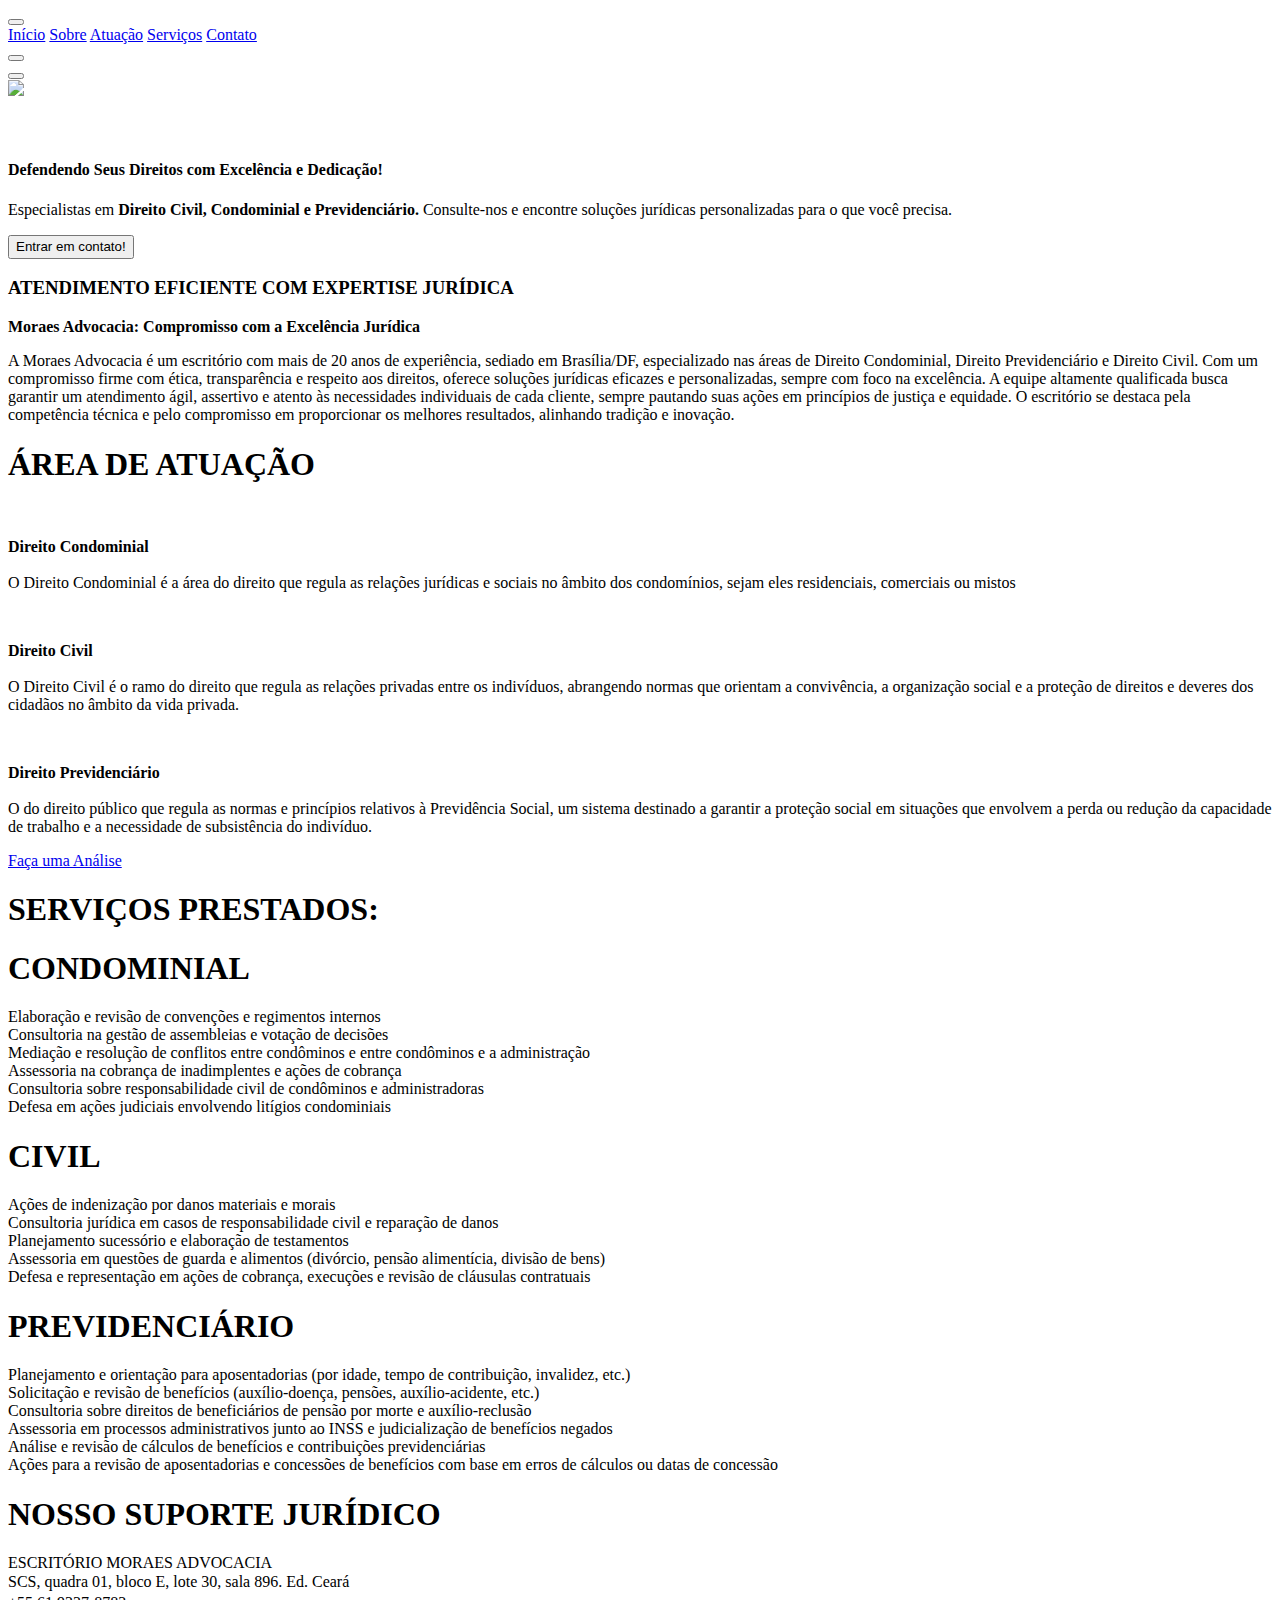
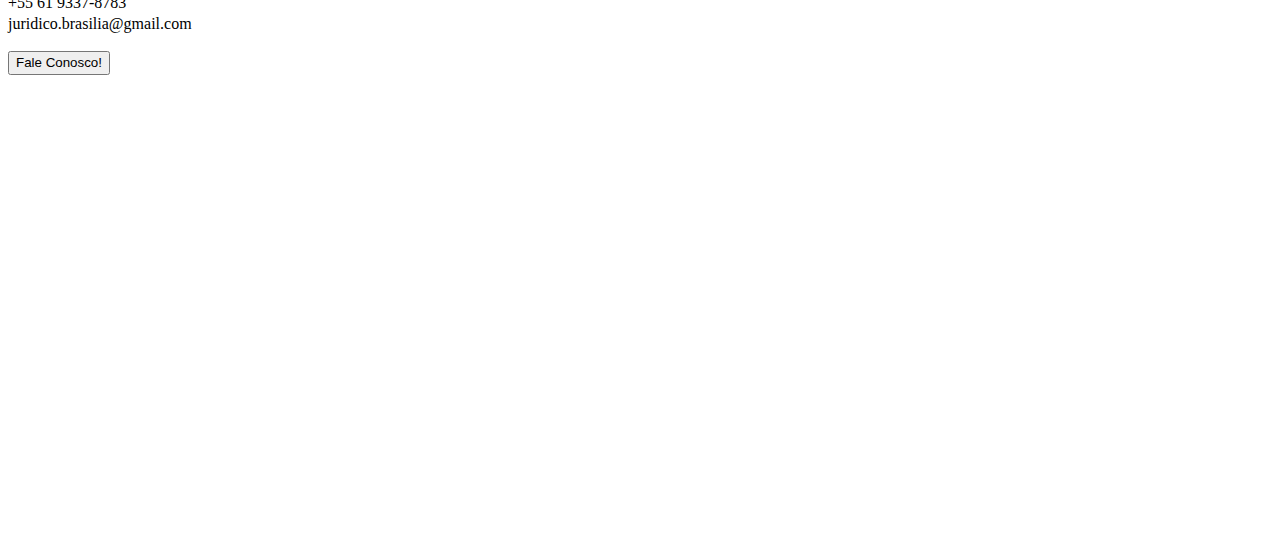
==== projeto/projeto/index.html @ f272dbfd "ok1" ====
<!DOCTYPE html>
<html lang="pt-br">
<head>
    <script src="https://kit.fontawesome.com/b189a28f7d.js" crossorigin="anonymous"></script>
    <meta charset="UTF-8">
    <meta http-equiv="X-UA-Compatible" content="IE=edge">
    <meta name="viewport" content="width=device-width, initial-scale=1.0">
    <link rel="stylesheet" href="/styles/style.css">
    <link rel="stylesheet" href="/styles/responsivo.css">
    <link rel="shortcut icon" href="/IMAGEM/logo.navegador.png" type="image/x-icon">
    <title>Moraes advocacia</title>
</head>
<body>
    <section id="inicio" class = "section_0">
    <header>
      
        <div class="centralizar_menu"> 
            <div class="fundo_menu" >
            </div>
            <button onclick="barramenu()"class="hamburguer"></button>
        
            <div class="menu">
                <a href="#inicio" class="js-link">Início</a>
                <a href="#sobre"class="js-link">Sobre</a>
                <a href="#atuacao"class="js-link">Atuação</a>
                <a href="#servicos"class="js-link">Serviços</a>
                <a href="#contato"class="js-link">Contato</a>
            </div>

            <div class="sociais">
                
                <a href="https://www.instagram.com/clauberty_lima/" target="_blank"> <button><i  class="fa-brands fa-instagram"></i></button></a>
                <div class="traco"> </div>
                <a href="https://wa.me/+556193378783" target="_blank"><button><i class="fa-brands fa-whatsapp"></i></button></a>
            </div>  
           
        </div>
     
    </header>
    <a href="https://wa.me/+556193378783" target="_blank"><img class="zap_icon" src="/IMAGEM/whatsapp.icon.png"></a>
  
    <div class="imagem_fundo">

    </div>
       
        
        <div class="texto_fundo_menu">
            <h5></h5> <br>
            <h4>Defendendo Seus Direitos com Excelência e Dedicação!</h4>
                <p>Especialistas em <strong>Direito Civil, Condominial e Previdenciário.</strong>
                  Consulte-nos e encontre soluções jurídicas personalizadas para o que você precisa.
                </p>
               <a href="https://wa.me/+556193378783" target="_blank">  <button class="botao_chamada"><i class="fa-solid fa-phone" ></i>ㅤEntrar em contato!</button> <a>
        </div>
    </section>
    
   <!-- sobre-->
  
    <section id="sobre" class = "section_1">
        <div class="sobre">
            <h3 class = "frase_sobre">ATENDIMENTO EFICIENTE COM EXPERTISE JURÍDICA</h3>
            <div class="linha"> </div>
            <div class="conteudo_sobre">
               <strong>Moraes Advocacia: Compromisso com a Excelência Jurídica</strong>
              
                    <p>A Moraes Advocacia é um escritório com mais de 20 anos de experiência, sediado em Brasília/DF, especializado nas áreas de Direito Condominial, Direito Previdenciário e Direito Civil. Com um compromisso firme com ética, transparência e respeito aos direitos, oferece soluções jurídicas eficazes e personalizadas, sempre com foco na excelência. A equipe altamente qualificada busca garantir um atendimento ágil, assertivo e atento às necessidades individuais de cada cliente, sempre pautando suas ações em princípios de justiça e equidade. O escritório se destaca pela competência técnica e pelo compromisso em proporcionar os melhores resultados, alinhando tradição e inovação.</p>
                    </p>
                </div>
            </div>    
        </section>


        <!-- area de atuação -->

<section id="atuacao" class = "section_2">
    
      
            <div class="img_fundo_atuacao">
                <div class="area_de_atuacao">
                    
             <h1 class="titulo_atuacao">ÁREA DE ATUAÇÃO</h1>
             
              <div class="org_area_de_atuacao">

                <div class="direito_cond" class="card">

                    <img class="img_Condominial" src="/IMAGEM/direito_condo.jpg" alt="">
              
                    <p>   <strong>Direito Condominial <br><br> </strong>O Direito Condominial é a área do direito que regula as relações jurídicas e sociais no âmbito dos condomínios, sejam eles residenciais, comerciais ou mistos</p>
                </div>
               
                <div class="direito_civil" class="card">

                    <img class="img_civil" src="/IMAGEM/direito_civi.jpg" alt="">
                    <p><strong>Direito Civil <br> </br> </strong></strong>O Direito Civil é o ramo do direito que regula as relações privadas entre os indivíduos, abrangendo normas que orientam a convivência, a organização social e a proteção de direitos e deveres dos cidadãos no âmbito da vida privada.</p>

                </div>
               
                <div class="direito_prev" class="card">

                    <img class="img_previdenciario" src="/IMAGEM/Direitoprevd.jpg" alt="">
                    <p><strong>Direito Previdenciário <br> </br> </strong></strong>O do direito público que regula as normas e princípios relativos à Previdência Social, um sistema destinado a garantir a proteção social em situações que envolvem a perda ou redução da capacidade de trabalho e a necessidade de subsistência do indivíduo.
                    </p>

                </div>
            </div>
            
                <div class="botao_atuacao">
                    <a href="https://wa.me/+556193378783" target="_blank">Faça uma Análise </a>
                    
                  </div>
              </div>
            </div>
        </div>

        </section>

<!-- serviços -->
       <section id="servicos" class = "section_3">
            <div class="servicos">
                <h1 class="titulo_servico">SERVIÇOS PRESTADOS:</h1>
                <div class="servicos_prestados">
                    <div class="servicos_cond">
                        <h1 class="titulo_serv_cond">CONDOMINIAL</h1>
                    <p class="explica_serv_cond"><i class="fa-solid fa-circle-info"></i> Elaboração e revisão de convenções e regimentos internos <br> <i class="fa-solid fa-circle-info"></i>
                         Consultoria na gestão de assembleias e votação de decisões  <br><i class="fa-solid fa-circle-info"></i>
                         Mediação e resolução de conflitos entre condôminos e entre condôminos e a administração  <br><i class="fa-solid fa-circle-info"></i>
                         Assessoria na cobrança de inadimplentes e ações de cobrança <br><i class="fa-solid fa-circle-info"></i>
                         Consultoria sobre responsabilidade civil de condôminos e administradoras  <br><i class="fa-solid fa-circle-info"></i>
                         Defesa em ações judiciais envolvendo litígios condominiais
                        </p>
                </div>
                    <div class="servicos_civil">
                        <h1 class="titulo_serv_civil">CIVIL</h1>
                        <p class="explica_serv_civil"><i class="fa-solid fa-circle-info"></i>
                             Ações de indenização por danos materiais e morais  <br> <i class="fa-solid fa-circle-info"></i>
 Consultoria jurídica em casos de responsabilidade civil e reparação de danos <br> <i class="fa-solid fa-circle-info"></i>
 Planejamento sucessório e elaboração de testamentos  <br> <i class="fa-solid fa-circle-info"></i>
 Assessoria em questões de guarda e alimentos (divórcio, pensão alimentícia, divisão de bens) <br>  <i class="fa-solid fa-circle-info"></i>
 Defesa e representação em ações de cobrança, execuções e revisão de cláusulas contratuais  <br> 

                        </p>
                    </div>
                    <div class="servicos_prev">
                        <h1 class="titulo_serv_prev">PREVIDENCIÁRIO</h1>
                        <p class="explica_serv_prev"><i class="fa-solid fa-circle-info"></i>
                            Planejamento e orientação para aposentadorias (por idade, tempo de contribuição, invalidez, etc.)<br>  <i class="fa-solid fa-circle-info"></i>
 Solicitação e revisão de benefícios (auxílio-doença, pensões, auxílio-acidente, etc.)  <br><i class="fa-solid fa-circle-info"></i>
 Consultoria sobre direitos de beneficiários de pensão por morte e auxílio-reclusão  <br> <i class="fa-solid fa-circle-info"></i>
 Assessoria em processos administrativos junto ao INSS e judicialização de benefícios negados  <br><i class="fa-solid fa-circle-info"></i>
Análise e revisão de cálculos de benefícios e contribuições previdenciárias  <br> <i class="fa-solid fa-circle-info"></i>
 Ações para a revisão de aposentadorias e concessões de benefícios com base em erros de cálculos ou datas de concessão  

                        </p>
                      
                    </div>
                </div>
            </div>
       </section>



        
        <section id="contato" class = "section_4">
        <div class="contato">
            <h1 class="titulo_contato">NOSSO SUPORTE JURÍDICO</h1>
            <div class="info_contato">
           
            <p >
               ESCRITÓRIO MORAES ADVOCACIA <br>
               

               <i class="fa-solid fa-location-dot"></i>ㅤSCS, quadra 01, bloco E, lote 30, sala 896. Ed. Ceará <br>
<i class="fa-solid fa-phone"></i>ㅤ+55 61 9337-8783<br>
<i class="fa-solid fa-envelope"></i>ㅤjuridico.brasilia@gmail.com

            </p>
            <div class="botao_fale_conosco">

                <a href="https://wa.me/+556193378783" target="_blank">
                    <button>
                        <i class="fa-solid fa-phone"></i>ㅤFale Conosco!
                    </button>
                    
                </a>
            </div>
        </div>
        <iframe src="https://www.google.com/maps/embed?pb=!1m18!1m12!1m3!1d3839.1363693023886!2d-47.89172745158997!3d-15.796761839945766!2m3!1f0!2f0!3f0!3m2!1i1024!2i768!4f13.1!3m3!1m2!1s0x935a3ba3ca369bd1%3A0x20633e28349c8938!2sSCS%20Quadra%2001%2C%20Ed.%20Cear%C3%A1!5e0!3m2!1spt-BR!2sbr!4v1738851200610!5m2!1spt-BR!2sbr" width="600" height="450" style="border:0;" allowfullscreen="" loading="lazy" referrerpolicy="no-referrer-when-downgrade"></iframe>
        </div>
    </section>
  
        <script src="/styles/projeto.js"></script>  
</body>
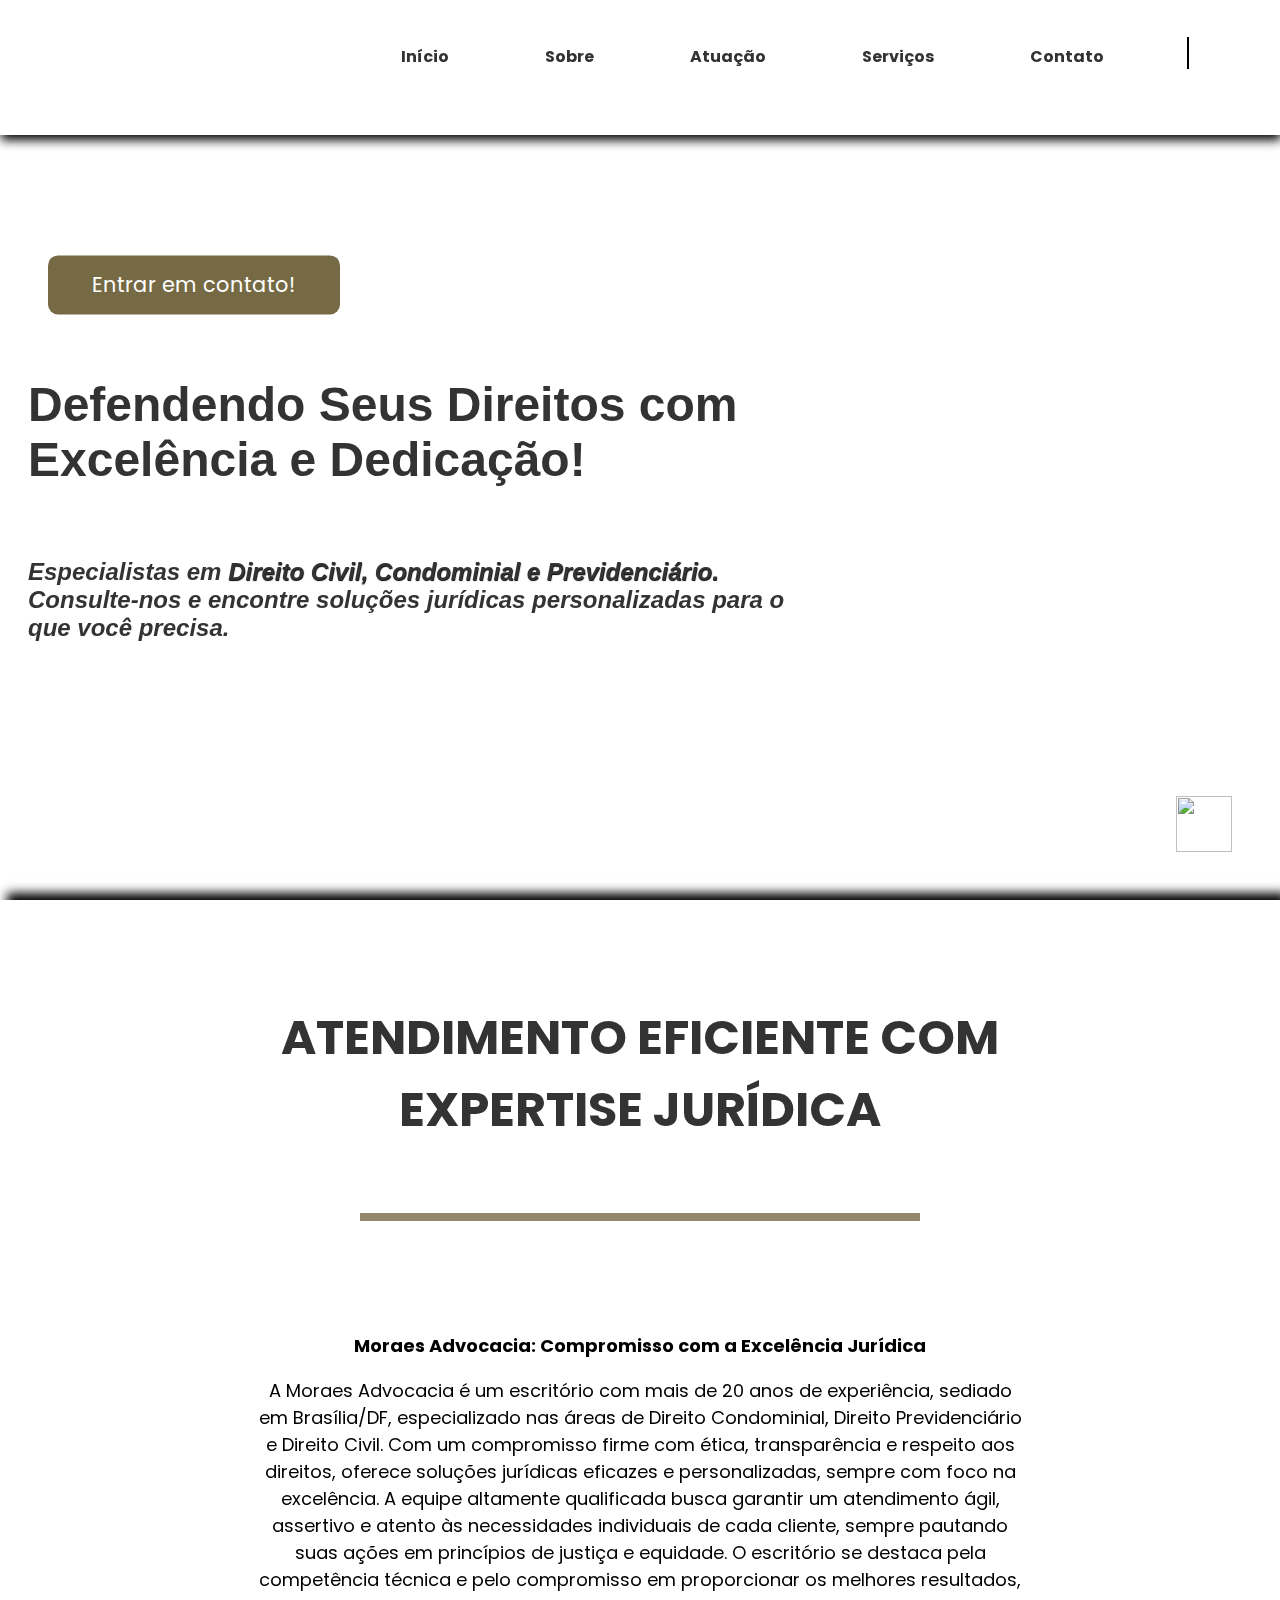
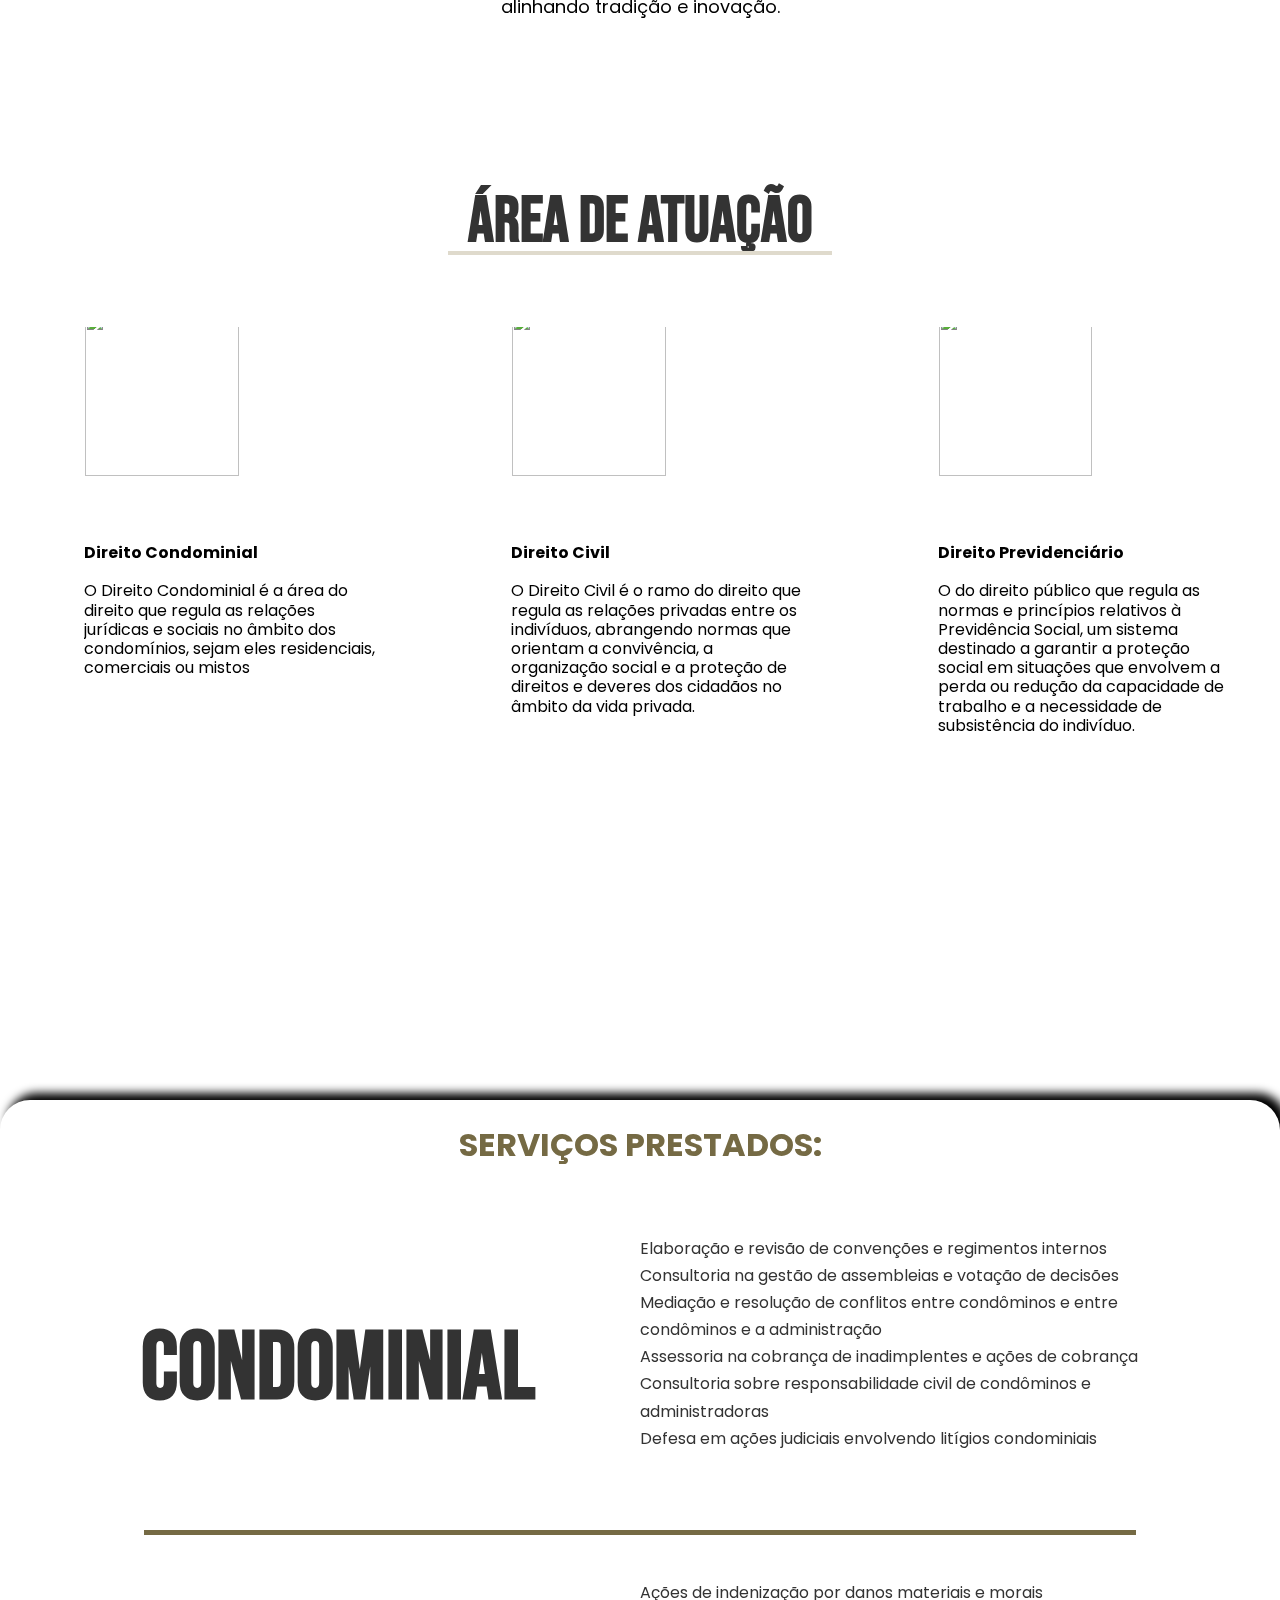
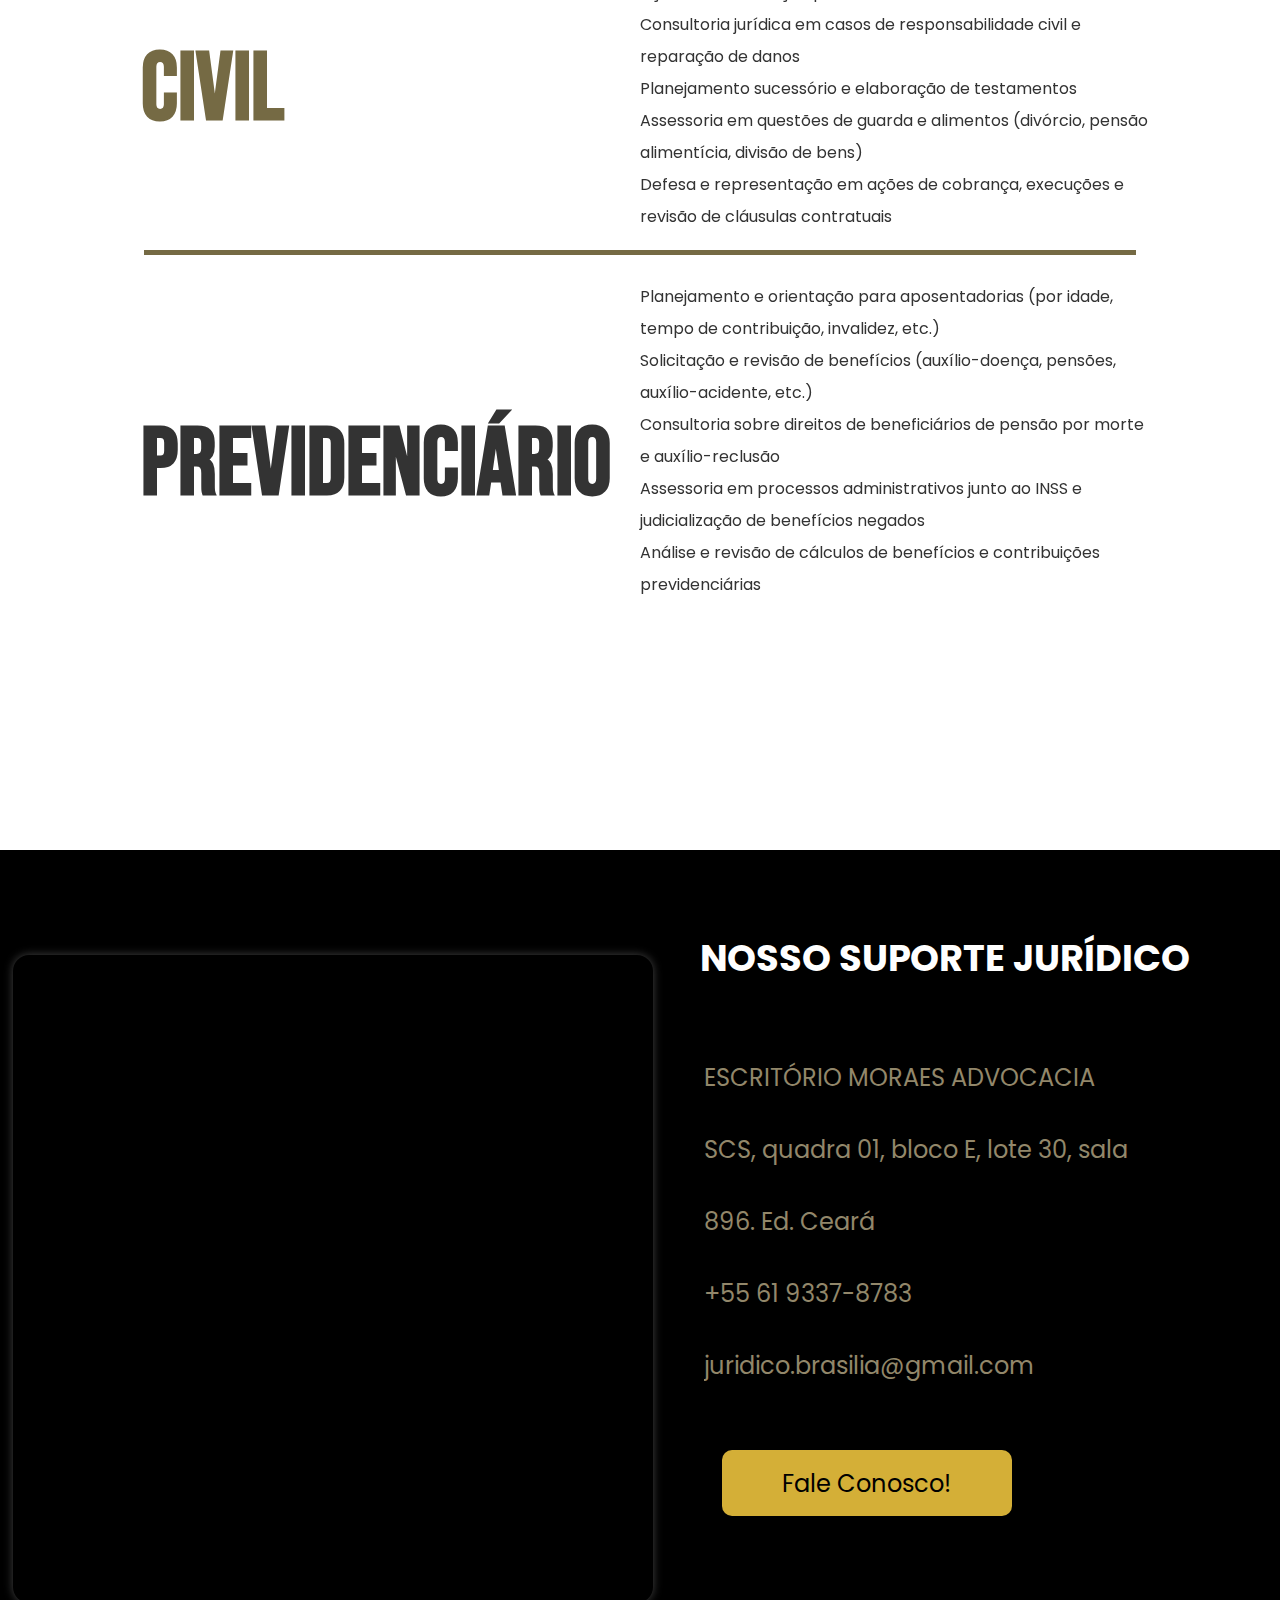
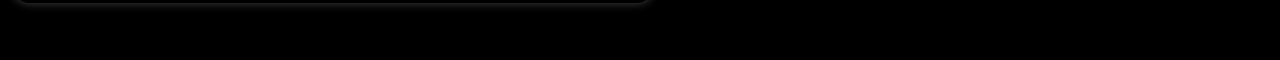
==== commit b55f4892: "ok2" ====
--- a/projeto/projeto/index.html
+++ b/projeto/projeto/index.html
@@ -5,8 +5,8 @@
     <meta charset="UTF-8">
     <meta http-equiv="X-UA-Compatible" content="IE=edge">
     <meta name="viewport" content="width=device-width, initial-scale=1.0">
-    <link rel="stylesheet" href="/styles/style.css">
-    <link rel="stylesheet" href="/styles/responsivo.css">
+    <link rel="stylesheet" href="styles/style.css">
+    <link rel="stylesheet" href="styles/responsivo.css">
     <link rel="shortcut icon" href="/IMAGEM/logo.navegador.png" type="image/x-icon">
     <title>Moraes advocacia</title>
 </head>
@@ -189,5 +189,5 @@
         </div>
     </section>
   
-        <script src="/styles/projeto.js"></script>  
+        <script src="styles/projeto.js"></script>  
 </body>
--- a/projeto/projeto/styles/style.css
+++ b/projeto/projeto/styles/style.css
@@ -0,0 +1,701 @@
+
+@import url('https://fonts.googleapis.com/css2?family=Poppins:ital,wght@0,100;0,200;0,300;0,400;0,500;0,600;0,700;0,800;0,900;1,100;1,200;1,300;1,400;1,500;1,600;1,700;1,800;1,900&display=swap');
+@import url('https://fonts.googleapis.com/css2?family=Noto+Serif:ital,wght@0,100..900;1,100..900&family=Poppins:ital,wght@0,100;0,200;0,300;0,400;0,500;0,600;0,700;0,800;0,900;1,100;1,200;1,300;1,400;1,500;1,600;1,700;1,800;1,900&display=swap');
+@import url('https://fonts.googleapis.com/css2?family=Bebas+Neue&family=Noto+Serif:ital,wght@0,100..900;1,100..900&family=Poppins:ital,wght@0,100;0,200;0,300;0,400;0,500;0,600;0,700;0,800;0,900;1,100;1,200;1,300;1,400;1,500;1,600;1,700;1,800;1,900&display=swap');
+
+*{
+    Box-sizing: border-box;
+  background: color #000;
+  
+
+    }
+    
+    
+    html{
+        display: flex;
+    }
+  
+  
+    .section_0{
+        height: calc(100vh - 10vh);
+        width: 100%;
+        
+      }
+  .section_1{
+    height: calc(100vh - 5vh) ;
+    width: 100%;
+    
+  }
+  .section_2{
+     width: 100%;
+    height: calc(100vh )  ;
+    
+  }  
+  .section_3{
+   width: 100%;
+    height: calc(195vh)  ;
+   
+  }
+ 
+  
+
+.centralizar_menu{
+    position: fixed;
+    display:flex;
+    justify-content: center;
+    top: 0;
+  background: white;
+   box-shadow: 1px 5px 10px black;
+    z-index: 1;
+    width: 100%;
+    height: 15%;
+    align-items: center;
+    justify-items: center;
+    left: 0;
+    opacity: 1;
+}
+
+.menu{
+    position: fixed;
+    top: 0;
+    display: flex;
+   justify-content: center;
+    width: 80%;
+    z-index: 0;
+    font-family: "Poppins", serif;
+    align-items: center;
+    height: 7em;
+     
+}
+.traco{
+    position: absolute;
+    background-color: #000;
+    width: 2px;
+    height: 2em;
+    top: 3px;
+    right: 3.45em;
+    
+}
+.sociais{
+    position: absolute;
+   right: 2%;
+   margin: 10px;
+   font-size: 1em;
+   align-content: space-around;
+  
+}
+.sociais i {
+    overflow: hidden!important;
+}
+.sociais button{
+    background-color: #ffffff;
+    font-size: 2em;
+    border-radius: 5px;
+    color: #000000;
+    margin: 0em 0.2em;
+    border: none;
+    text-decoration: none;
+   
+}
+.sociais a{
+    text-decoration: none;
+    color: #000; 
+  
+}
+.sociais i:hover{
+   color: #444444;
+   cursor: pointer;
+   transition: all 0.2s ease-in-out;
+
+}
+
+.zap_icone_menu{
+    position: fixed;
+    background-size: 1em;
+    right: 0;
+    top: 0;
+    z-index:100!important;
+}
+.menu a{
+    text-decoration: none;
+    color: #333333;
+    font-weight: bold;
+    font-size: 1em;
+    transition:all 0.5s ease;
+    opacity: 1 !important;
+    margin: 0em 3em;
+    position: relative;
+    left: 7em;
+
+}
+.menu a::after{
+    background-color: #000000;
+    content: " ";
+    width: 0;
+    height: 3px;
+    position: absolute;
+    bottom: 0;
+    background-position: -100%;
+    left: 0em;
+    transition: all 0.5s ease-in-out;
+
+}
+.menu a:hover::after{
+    background-color: #D4AF37;
+    width: 5em;
+
+}
+.menu a:hover{
+    opacity: 0.7;  
+    color: #000000;
+    opacity: 1;
+}
+.zap_icon{
+    width: 3.5em;
+    height: 3.5em;
+    display:flex;
+    position: fixed;
+    right: 3em;
+    bottom: 3em;
+    z-index: 3;
+}
+.zap_icon{
+    cursor: pointer;
+    
+}
+h1{ 
+    color: #756a44;
+}
+.fundo_menu{
+    display: flex;
+    position: fixed;
+    background-size: cover;
+    left: 1em;
+    background-image: url(/IMAGEM/LOGO.png);
+    height: 15%;
+    width: 24%;
+    background-position: center;
+    top: 2.5%;
+    z-index: 1;
+}
+
+
+.texto_fundo_menu h5{
+    position:absolute;
+    font-size: 2.5rem;
+    color: #333;
+    font-family:"Poppins", serif;
+    font-weight: 600;
+    text-align: start;
+    margin-bottom: 10px;
+    top: 0;
+   
+    font-family: "Noto", serif;
+   
+}
+.texto_fundo_menu h4{
+    position:absolute;
+    font-size: 3rem;
+    color: #333;
+    font-family: 'Roboto', sans-serif; 
+    font-weight: 600;
+    text-align: start;
+    margin-bottom: 10px;
+    top: 15%;
+    overflow: hidden!important;
+}
+
+.texto_fundo_menu{
+    position: absolute;
+    z-index: 0;
+    display: flex ;
+    width: 50%;
+    top: 25%;
+    height: 65%;
+    text-align: start;
+    margin-left: 20px;
+    overflow: hidden!important;
+ 
+}
+.texto_fundo_menu p{
+    position: absolute;
+    bottom: 0;
+    top: 57%;
+    font-weight:bolder;
+    font-size: 1.5rem;
+    font-family:  'Roboto', sans-serif;
+    color: #333;
+    text-align: start;
+    margin-top: 0;
+    font-weight: 700;
+    font-style: italic;
+    overflow: hidden!important;
+}
+.texto_fundo_menu strong{
+    color: #333;
+    text-shadow: 0.5px 0.5px 1px black;
+}
+.imagem_fundo{
+  background-image: url(/IMAGEM/fundo2.jpg);
+  background-size: cover;
+  z-index: -1;
+  height: 95%;
+  width: 100%;
+  display: flex;
+  position: fixed;   
+  top: 5%;
+  left: 0;
+  
+}
+.texto_fundo_menu button{
+    position: absolute;
+   justify-content: center;
+   margin: 20px;
+   bottom: 5%;
+   width: 38%;
+   height: 10%;
+   font-size: 1.3em; 
+   font-family:"Poppins", serif;
+   border-radius: 10px;
+   border: none;
+   background-color: #756a44;
+   color: #fff;
+   cursor: pointer;
+   transition: all 0.2s ease;
+   top: 0;
+   transform: translateY(0.5em);
+}
+
+.texto_fundo_menu button:hover{
+    border-style:visible;
+    transform: translateY(0.6em);
+
+}
+
+body{
+    background-color: #ffffff;
+
+}
+.img_fundo_atuacao{
+    background-image: url(/IMAGEM/fundoareatuação.jpg);
+    background-position-x: 150% ;
+    
+    background-repeat: no-repeat;
+    background-size: cover;
+    display: flex;
+    position: absolute;
+    background-color: #ffffff;
+    top: 196.5%;
+    color: #92876a;
+    width: 100%;
+    left: 0;
+    z-index: 0;
+    justify-content: center;
+    font-family: "Poppins", serif;
+    height: 110%;
+    background-size: cover;       
+    z-index: 0;        
+    overflow: hidden!important;                                                                              
+}
+.area_de_atuacao{
+   z-index: 10;
+    background-color: #ffffff5b;
+    top: 200%;
+    width: 100%;
+    left: 0;
+    height: 120%;
+    background-size: cover;    
+    justify-items: center;     
+    align-items: center;      
+    overflow: hidden!important;                                                                              
+}
+.org_area_de_atuacao{
+    display: flex;
+    width: 100%;
+    height: 60%;
+    position: absolute;
+     top: 16%;
+     justify-content: space-around;
+     overflow: hidden!important;
+   
+}
+
+.org_area_de_atuacao div{
+    display:flex;
+    position: relative;
+    height: 100%;
+    width: 40%;
+    justify-content: center;
+   
+}
+
+.org_area_de_atuacao img{
+ top: -5%;
+ background-size: cover;
+ width: 60%;
+ height: 52.5%;
+}
+
+.org_area_de_atuacao p{
+    position: absolute;
+  top: 12.5em;
+ background-size: cover;
+color: #000;
+  width: 69%;
+  font-size: 1em;
+  font-family: "Poppins", serif;
+   left: 19.75%;
+   line-height: 1.2em;
+   font-weight: 400;
+   height: 100%;
+   text-align: start;
+   overflow: hidden!important;
+   
+   }
+
+
+.titulo_atuacao{
+    font-size: 4em;
+    position: absolute;
+   width: 100%;
+   text-align: center;
+    color: #333;
+    font-family: "Bebas Neue", serif;
+    opacity: 1 !important;
+    top: -0.45em;
+
+
+    
+}
+.titulo_atuacao::after{
+    background-color: #dfdacc;
+    content: " ";
+    width: 30%;
+    height: 0.05em;
+    position: absolute;
+    bottom: 5px;
+    text-align: center;
+    left: 35%;
+    
+}
+.botao_atuacao {
+    position: absolute;
+    background: #04691a;
+    height: 3.5em;
+    width: 11em;
+    font-family: "Poppins", serif;
+    text-align: center;
+    font-size: 1em;
+    top: 100%;
+    left: 44%;
+    align-content: center;
+    cursor: pointer;
+    border-radius: 10px;
+    text-decoration: none;
+    transition: all 0.3s ease;
+    text-align: center;
+    justify-content:center ;
+    transform: translateY(4em);
+    
+}
+.botao_atuacao:hover {
+    border-style:visible;
+    transform: translateY(4.5em);
+    box-shadow: 0 0 0.5em #04691a;
+    border: 2px solid #04691a;
+}
+.botao_atuacao a{
+    position: absolute;
+    text-decoration: none;
+    color: #ffffff;
+   z-index:5;
+   width:100%;
+   height: 100%;
+   left: 0;
+   top: 0;
+   text-align: center;
+   align-content: center;
+
+}
+h6 i{
+    
+    border-radius: 100%;
+    background-color: #92876a;
+   padding: 19px 15px;
+   justify-content: center;
+   align-items: center;
+   justify-items: center;
+   text-align: center;
+   font-size:1em;
+   color: white;
+   margin-right: 0.8em;
+   
+}
+
+h2{
+    color:#92876a;
+    top: 1px;
+
+}
+img{
+    margin-top: 15px;
+    height: 30%;
+  position:relative;
+ bottom: 1%;
+
+}
+.titulo_servicos{
+    font-size: 4em;
+    position: absolute;
+   width: 100%;
+   text-align: center;
+    color: #756a44;
+    font-family: "Bebas Neue", serif;
+    opacity: 1 !important;
+    top: -0.45em;
+}
+.titulo_servicos::after{
+    background-color: #555;
+    content: " ";
+    width: 30%;
+    height: 0.05em;
+    position: absolute;
+    bottom: 0;
+    text-align: center;
+    left: 35%;
+}
+.servicos{
+    display: flex;
+    position: absolute;
+    background-color: #ffffff;
+    top: 300%;
+    color: #333;
+    width: 100%;
+    left: 0;
+    z-index: 0;
+    justify-content: center;
+    font-family: "Poppins", serif;
+    height: 191%;
+    border-radius: 30px 30px 0px 0px;
+    box-shadow:7px -7px 10px #000 ;        
+    
+}
+.servicos_prestados{
+    
+    width: 100%;
+    position: absolute;
+    top: 7%;
+    padding: 20px;
+    align-items: center;
+    justify-content: center;
+    justify-items: center;
+    overflow: hidden!important;
+}
+.servicos_prestados div{
+  
+    height: 20em;
+    width: 80%;
+    right: 20%;
+    border-bottom: #756a44 solid 5px;
+    padding: 10px;
+
+}
+.servicos_prev{
+    border:none !important;
+}
+
+.titulo_serv_cond{
+    font-size: 6em;
+    position: absolute;
+    left: 11%;
+    color: #333;
+    font-family: "Bebas Neue", serif;
+    top: 0.55em;
+}
+
+.explica_serv_cond{
+    right: 10%;
+    position: absolute;
+    color: #333;
+    width: 40%;
+    text-align: start;
+    Line-height: 2;
+     
+}
+
+.titulo_serv_civil{
+    font-size: 6em;
+    position: absolute;
+    left: 11%;
+    color: #756a44;
+    font-family: "Bebas Neue", serif;
+    top:3.9em;
+}
+
+.explica_serv_civil{
+    right: 10%;
+    position: absolute;
+    color: #333;
+    width: 40%;
+    text-align: start;
+    Line-height: 2;
+    
+}
+.titulo_serv_prev{
+    font-size: 6em;
+    position: absolute;
+    left: 11%;
+    color: #333; 
+    font-family: "Bebas Neue", serif;
+    top:7.8em;
+}
+.explica_serv_prev{
+    right: 10%;
+    position: absolute;
+    color: #333;
+    text-align: start;
+    width: 40%;
+    Line-height: 2;
+}
+
+.sobre{
+    display: flex;
+    position: absolute;
+    top: 100%;
+    background: #ffffff;
+    color: #333;
+    width: 100%;
+    left: 0;
+    z-index: -1;
+    font-family: "Poppins", serif;
+    height: 120%;
+    justify-items: center;
+    justify-content: center;
+    align-items: center;
+    margin-top: auto;
+   box-shadow: #000 7px -7px 10px;
+   
+    
+}
+
+.frase_sobre{
+    position: absolute;
+    top: 5%;
+    align-items: end;
+    opacity: 1 !important;
+    
+
+
+}
+.conteudo_sobre{
+    position: absolute;
+    width: 60%;
+    font-family: "Poppins", serif;
+    font-size: large;
+    text-align: center;
+    margin-top: 5em;
+    color: #000000;
+    opacity: 1 !important;
+   
+}
+
+
+
+
+.contato{
+    display: flex;
+    position: absolute;
+    top:calc(500% - 10vh) ;
+    background: #000000;
+    color: #000;
+    width: 100%;
+    left: 0%;
+    z-index: -1;
+    justify-content: center;
+    font-family: "Poppins", serif;
+    height: 90%;
+}
+
+iframe{
+    position: absolute;
+    box-shadow:0 0 0.6em #444444;
+    left: 1%;
+    width: 50%;
+    border-radius: 1em;
+    height: 80%;
+    top: 13%;
+
+}
+.info_contato{
+    color: #92876a;
+    position: absolute;
+    right:5%;
+    justify-content: center;
+     line-height: 3;
+    width: 40%;
+    align-items: center;
+    top: 28%;
+    overflow: hidden!important;
+
+height: 65%;
+}
+.titulo_contato{
+    color: #fff;
+    position: absolute;
+    right: 7%;
+    font-size: 2.5em;
+    top:1em;
+}
+.botao_fale_conosco{
+    position: absolute;
+    width: 11em;
+    height: 2.5em;
+    display: flex;
+    right: 45%;
+    top:75%;
+}
+.botao_fale_conosco  button{
+border-radius: 10px;
+height: 110%;
+width: 110%;
+position: absolute;
+border: none;
+background-color: #D4AF37;
+text-decoration: none;
+cursor: pointer;
+font-size: 1em;
+font-family: "Poppins", serif;
+transition: all 0.3s ease;
+
+}
+.botao_fale_conosco button:hover{
+    border-style:visible;
+    transform: translateY(0.1em);
+    box-shadow: 0 0 0.25em #D4AF37;
+    border: 2px solid #D4AF37;
+    opacity: 0.9;
+}
+h3{
+    
+    position: absolute;
+    font-weight: bold;
+    font-size: 3em;
+    margin-bottom: 1em;
+    top: 201%;
+    font-family: "Poppins", serif;
+    width: 70%;
+    text-align: center;
+    
+}
+
+
+.linha{
+    position: absolute;
+    background-color: #92876a;
+    width: 35em;
+    height: 0.5em;
+    top: 29%;
+}
+
+
+
--- a/projeto/projeto/styles/responsivo.css
+++ b/projeto/projeto/styles/responsivo.css
@@ -0,0 +1,1013 @@
+/* Smartphones (600px para baixo) */
+@media only screen and (max-width: 768px) {
+    /* Seu código CSS aqui */
+    .menu{
+        display: none;
+    }
+    html{
+        display: flex;
+        overflow-X: hidden;
+    }
+  body{
+    overflow-x: hidden;
+  }
+  .zap_icon{
+    right: 1em;
+    width: 2.5em;
+    height: 2.5em;
+  }
+    
+    .hamburguer{
+        position: absolute;
+        width: 25px;
+        border: none ;
+        background: none ;
+        cursor: pointer;
+        border-top: 2px solid #000;
+       align-items: auto;
+       padding: 0;
+       left: 2.2em;
+    }
+    .hamburguer::before, .hamburguer::after{
+        content: " ";
+        display: block;
+        width: 25px;
+        height: 2px;
+        background-color: #000;
+        margin-top: 5px;
+        
+    }
+
+    .centralizar_menu {
+        justify-items: center;
+        justify-content: center;
+        align-items: center;
+        align-content: center;
+        width: 100%;
+    }
+    .fundo_menu{
+        
+        top: -1.2em;
+        height:150%;
+        width: 40%;
+        display: flex; 
+     background-size:100%;
+        background-repeat: no-repeat;
+    justify-content: center;
+        position: relative;
+        left: 0;
+        right: 0;
+        margin: auto;
+    }
+    .sociais{
+        flex-direction: column;
+        width: 3em;
+        justify-items: center;
+        position:absolute;
+        right: 0.5em;
+     }
+     .sociais a{
+        flex-direction: column;
+    display:block;
+    font-size: 0.7em;
+    }
+    .sociais button{
+        height: 1em;
+        padding: 0;
+        margin:0;
+    }
+
+    .traco{
+        position: relative;
+        background-color: #000;
+        width: 1.5em;
+        height: 1.5px;
+        right: 0;
+        top: 0;
+    }
+    .fundo_menu{
+        background-size: 100%;
+        width:50%;
+        justify-content: center;
+        position: absolute;
+        top: -0.75em;
+    }
+    .imagem_fundo{
+        background-size: cover;
+        background-position:center;
+        background-repeat: no-repeat;
+        width: 100%;
+        height: 100%;
+        opacity: 0.7;
+    }
+    .texto_fundo_menu{
+        position: absolute;
+        margin-left: none;
+       text-align: center;
+        width: 100%;
+      left: 0;
+      right: 0;
+        margin: auto;
+      justify-content: center;
+      height: 100%;
+      top: 0;
+    }
+
+    .texto_fundo_menu h4{
+        text-shadow: 0px 0px 3px #3d3d3d;
+        font-weight: 600;
+        top: 3.5em;
+        width: 85%;
+        text-align: center;
+        font-size: 1.5em;
+     }
+
+    .texto_fundo_menu p{
+        font-size: 1em;
+        width: 80%;
+        text-align: center;
+        top: 16em;
+    }
+    .texto_fundo_menu a{
+          width:65%;
+          justify-content: center;
+          justify-items: center;
+          align-items: center;
+          align-content: center;
+          height: 20em;
+    }
+    .texto_fundo_menu button{
+        position: absolute;
+        left: 0;
+        right: 0;
+        margin: auto;
+        top: 21.5em;
+        text-decoration: none;
+        width: 75%;
+        font-size: 1em;
+        height: 8%;
+    }
+    .sobre{
+        height: 200%;
+    }
+    .frase_sobre{
+        font-size: 1.5em;
+        top: 1.5em;
+        width: 95%;
+        text-align: center;
+        font-weight: 800;
+    }
+    .linha{
+        top: 10em;
+        width:80%;
+        height: 5px;
+    }
+    
+    .conteudo_sobre{
+        font-size: 1.2em;
+        top: 4em;
+        width: 85%;
+       text-align: justify;
+        line-height: 1.5em;
+    }
+    .area_de_atuacao{
+        height: 300%;
+        top: calc(300% - 5vh);
+       
+    }
+    .titulo_atuacao{
+        font-size: 3em;
+        top: 0;
+        width: 100%;
+        text-align: center;
+        font-weight: 800;
+    }
+    .img_fundo_atuacao{
+        position:absolute;
+        width: 100%;
+        background-position: center;
+        height: 270%;
+        top: calc(305% - 5vh);
+    }
+    .org_area_de_atuacao {
+       display: block;
+       top:7em;
+        justify-items: center;
+       height: 200%;
+      
+    }
+    .org_area_de_atuacao img{
+        justify-content: center;
+        align-items: center;
+       
+        height: 15em;
+        background-size: cover;
+    }
+    .org_area_de_atuacao div{
+       width: 30em;
+       height:26em;
+       text-align: center;
+       justify-content: center;
+       position: relative;
+      
+    }
+    .org_area_de_atuacao p{
+        width: 20em;
+        justify-content: center;
+       text-align: center;
+        margin-left:auto;
+        margin-right: auto;
+        justify-content: center;
+       left: 0;
+       right: 0;
+        top: 15em;
+        font-size: 1em;
+        line-height: 1em;
+        height: 10em;
+     
+    }
+    .botao_atuacao{
+       top: 82em;
+       position: absolute;
+       left: 0;
+       right: 0;
+       margin: auto;
+    }
+    .servicos{
+        top:calc(570% - 5vh);
+        height: 400%;
+       
+    }
+    .servicos_prestados div{
+        border: none;
+        background: none;
+        
+    }
+    
+   .servicos_prestados{
+    height: 100%;
+    flex-direction: line;
+    justify-content: center;
+    display: grid;
+    width: 100%;
+    justify-items: center;
+    top: 0;
+    
+    }
+    .servicos_cond{
+        background-color:pink;
+        height: 50%;
+    }
+    .titulo_serv_cond{
+       top:1em;
+      font-size: 3em;
+     text-align: center;
+      left: 0;
+         width: 100%;
+        
+    }
+    .explica_serv_cond{
+        top: 10em;
+        font-size:1.2em;
+        font-weight: 600;
+        line-height: 1.5em;
+        width: 85%;
+        justify-items: center;
+        text-align: justify;
+        right: 0;
+        left: 0;
+        margin: auto;
+       
+    }
+    .titulo_serv_civil{
+        font-size: 3em;
+        top: 9.5em;
+        width: 15%;
+        right: 0;
+        left: 0;
+        margin: auto;
+        padding: none;
+    }
+    .explica_serv_civil{
+        top: 28em;
+        font-size:1.2em;
+        font-weight: 600;
+        line-height: 1.5em;
+        width: 90%;
+        justify-items: center;
+        text-align: justify;
+        right: 0;
+        left: 0;
+        margin: auto;
+    }
+    .titulo_serv_prev{
+        font-size: 3em;
+        top: 19.5em;
+        right: 0;
+        left: 0;
+        margin: auto;
+        padding: none;
+        width: 100%;
+        text-align: center;
+        
+    }
+    .explica_serv_prev{
+        top: 54.5em;
+        font-size:1.2em;
+        font-weight: 600;
+        line-height: 1.5em;
+        width: 90%;
+        justify-items: center;
+        text-align: justify;
+        right: 0;
+        left: 0;
+        margin: auto;
+    }
+    .contato{
+        top:calc(600% - 5vh); 
+        height: 100%;
+
+    }
+    .titulo_contato{
+        top: 8em;
+        font-size: 1.5em;
+        right:0;
+        left: 0;
+        margin: auto;
+        width: 100%;
+        text-align: center;
+
+    } .info_contato{
+        top: 17em;
+        font-size: 0.9em;
+        width:80%;
+        right:0;
+        left: 0;
+        margin: auto;
+        text-align: justify;
+
+    }
+    .botao_fale_conosco{
+        top: 17em;
+        right: 0;
+        left: 0;
+        margin: auto;
+        width: 50%;
+        text-align: center;
+
+    }
+    iframe{
+        width: 90%;
+       top: 57%;
+        height: 40%;
+       left: 0;
+       right: 0;
+       margin: auto;
+    }
+     
+
+   }
+
+@media only screen and (min-width: 768px)and (max-width: 1023px){
+.menu{
+    display:none;
+}
+.hamburguer{
+    position: absolute;
+    width: 30px;
+    border: none ;
+    background: none ;
+    cursor: pointer;
+    border-top: 3px solid #000;
+   align-items: auto;
+   padding: 0;
+   left: 3em;
+}
+
+.hamburguer::before, .hamburguer::after{
+    content: " ";
+    display: block;
+    width: 30px;
+    height: 3px;
+    background-color: #000;
+    margin-top: 5px;
+}
+
+.centralizar_menu {
+    justify-items: center;
+    justify-content: center;
+    align-items: center;
+    align-content: center;
+    width: 100%;
+}
+.fundo_menu{
+    
+    top: 0;
+    height:150%;
+    width: 40%;
+    display: flex; 
+ background-size:90%;
+    background-repeat: no-repeat;
+justify-content: center;
+    position: relative;
+    left: 0;
+    right: 0;
+    margin: auto;
+}
+
+
+.sociais{
+    flex-direction: column;
+    width: 3em;
+    justify-items: center;
+    position:absolute;
+    right: 1em;
+
+ }
+ .sociais a{
+    flex-direction: column;
+display:block;
+
+ }
+
+    .traco{
+        position: relative;
+        background-color: #000;
+        width: 2em;
+        height: 2px;
+        right: 0;
+        top: 0;
+    }
+    .imagem_fundo{
+        background-size: cover;
+        background-position: center;
+        background-repeat: no-repeat;
+        width: 150%;
+        height: 100%;
+        opacity: 0.7;
+         
+    }
+    .texto_fundo_menu{
+        position: absolute;
+        margin-left: none;
+       text-align: center;
+        width: 100%;
+        left: -1.5em;
+      justify-content: center;
+
+           
+    }
+    .texto_fundo_menu h4{
+        top: -0.5em;
+        width: 12em;
+        text-align: center;
+       
+        
+        
+     }
+    .texto_fundo_menu p{
+       
+       width: 65%;
+       text-align: center;
+    }
+    .texto_fundo_menu a{
+          width:65%;
+
+          justify-content: center;
+          justify-items: center;
+          align-items: center;
+          align-content: center;
+          height: 20em;
+
+;
+    }
+    .texto_fundo_menu button{
+        position: absolute;
+        left: 0;
+        right: 0;
+        margin: auto;
+        bottom: 0;
+        text-decoration: none;
+    }
+  
+    .imagem_fundo{
+        background-position-x:-20em;
+    }
+    .frase_sobre{
+        font-size: 2.5em;
+        top: 0em;
+        width: 100%;
+        text-align: center;
+    }
+    .conteudo_sobre{
+        font-size: 1em;
+        top: 7em;
+        width: 85%;
+        text-align: center;
+        line-height: 1.5em;
+    }
+    .linha{
+        top:10em;
+    }
+    .area_de_atuacao{
+        height: 100%;
+    }
+    .img_fundo_atuacao{
+        position:absolute;
+        width: 100%;
+        background-position: center;
+        height: 280%;
+    }
+    .org_area_de_atuacao {
+       display: block;
+       top:10%;
+        justify-items: center;
+        
+    }
+    .org_area_de_atuacao img{
+        justify-content: center;
+        align-items: center;
+    }
+    .org_area_de_atuacao div{
+       width: 40em;
+       height: 25em;
+       text-align: center;
+   
+       justify-content: center;
+       position: relative;
+    }
+    .org_area_de_atuacao p{
+        width: 24em;
+        justify-content: center;
+       text-align: center;
+        margin:0;
+        bottom: 0;
+        justify-content: center;
+        right: 50%;
+        top: 60%;
+
+      
+    }
+    .botao_atuacao{
+       top:87%;
+       position: absolute;
+       left: 0;
+       right: 0;
+       margin: auto;
+    }
+    .servicos{
+
+        top:calc(465% - 5vh);
+     
+    }
+    .titulo_serv_cond{
+        font-size: 3.5em;
+        top: 0.8em;
+        left: 12%;
+    }
+    .explica_serv_cond{
+        top: 0em;
+        font-size:0.9em;
+        line-height: 1.5em;
+    }
+    .titulo_serv_civil{
+        font-size: 3.5em;
+        top:7.5em;
+        left: 12%;
+    }
+    .explica_serv_civil{
+        top: 28em;
+        font-size:0.8em;
+        line-height: 1.7em;
+    }
+    .titulo_serv_prev{
+        font-size: 3.5em;
+        top: 13.5em;
+        left: 12%;
+    }
+    .explica_serv_prev{
+        top: 52em;
+        font-size:0.8em;
+        line-height: 1.5em;
+    }
+    .contato{
+        top:calc(650% - 5vh); 
+        height: 100%;
+    }
+    .titulo_contato{
+        top: 3em;
+        font-size: 1.6em;
+        right: 2%;
+        
+    } .info_contato{
+        top: 9em;
+        font-size: 1em;
+    }
+    .botao_fale_conosco{
+        top: 21em;
+        right: 45%;
+    }
+   iframe{
+        margin-left: 0.5em;
+        top:6em;
+    }
+
+}
+    /* Seu código CSS aqui */
+@media only screen and (min-width: 1024px) and (max-width: 1199px) {
+    .hamburguer{
+        display: none;
+    }
+    .menu{
+        height:15%;
+    }
+    /* Seu código CSS aqui */
+    .menu a{
+        font-size:0.9em ;
+    }
+  
+    .texto_fundo_menu h4{
+       
+        top: 0em;
+        width: 14em;
+        
+     }
+     .texto_fundo_menu button{
+      width: 14em;
+     
+      top: 15em;
+     }
+     .imagem_fundo{
+        background-position: center;
+        
+      }
+     .sociais{
+        position: absolute;
+        top: 0;
+        flex-direction: column;
+        width: 3em;
+      font-size: 1em;
+        justify-items: center;
+        
+
+     }
+     .sociais a{
+font-size: 0.8em;
+      top: 0;
+     }
+
+        .traco{
+            position: relative;
+            background-color: #000;
+            width: 2em;
+            height: 2px;
+            right: 0;
+            top: 0;
+        }
+        .frase_sobre{
+            font-size: 3em;
+            top: 0em;
+            width: 75%;
+            text-align: center;
+        }
+        .conteudo_sobre{
+            font-size: 1em;
+            top: 7em;
+            width: 75%;
+            text-align: center;
+        }
+        .img_fundo_atuacao{
+        position:absolute;
+        width: 100%;
+       background-position:center;
+    }
+    .titulo_atuacao{
+       position: absolute;
+        top: -0.2em;
+        font-size: 3.5em;
+        width: 100%;
+     
+
+    }
+    .botao_atuacao{
+        font-size: 0.8em;
+        width: 10em;
+        top: 34em;
+    }
+    .org_area_de_atuacao img{
+        background-color: aqua;
+        width: 12em;
+        height: 10em;
+        top: -0.5em;
+        
+       }
+       .org_area_de_atuacao div{
+        top: 1em;
+        justify-content: center;
+      
+        
+       }
+    .org_area_de_atuacao p{
+       font-size:0.75em ;
+       top: 13.2em;
+       }
+       .servicos{
+        height: 195%;
+       }
+       .titulo_serv_cond{
+        font-size: 4em;
+        
+        top: 0.8em;
+    }
+    .explica_serv_cond{
+         top: 0em;
+         font-size:0.9em;
+         line-height: 1.5em;
+         
+    }
+    .titulo_serv_civil{
+        font-size: 4em;
+        
+        top:6.4em;
+    }
+    .explica_serv_civil{
+        top:26em;
+        font-size:0.9em;
+         line-height: 1.7em;
+    }
+    .titulo_serv_prev{
+        font-size: 4em;
+        top:11.7em;
+    }
+    .explica_serv_prev{
+        top: 47.5em;
+        font-size:0.9em;
+         line-height: 1.7em;
+    }
+    .servicos{
+        height: 196%;
+    }
+    .contato{
+        top:calc(500% - 5vh); 
+    }
+    .titulo_contato{
+        top: 1.5em;
+        font-size: 1.9em;
+        right: 1.9em;
+        
+    } .info_contato{
+        top: 6.5em;
+        font-size: 1.1em;
+    }
+    .botao_fale_conosco{
+        top: 17em;
+    }
+    iframe{
+        margin-left: 0.5em;
+    }
+
+}
+
+@media only screen and (min-width: 1240px) and (max-width: 1360px) {
+    /* Seu código CSS aqui */
+    .hamburguer{
+        display: none;
+    }
+    .texto_fundo_menu h4{
+      
+        width: 100%;
+        
+        
+    }
+    .texto_fundo_menu{
+        width: 60%;
+       
+    }
+
+    .img_fundo_atuacao{
+        position:absolute;
+        width: 100%;
+        background-position-x: 100% ;
+    }
+
+    .explica_serv_civil{
+        right: 10%;
+        position: absolute;
+        color: #333;
+        width: 40%;
+        text-align: start;
+        Line-height: 2;
+         padding-top: 1em;
+    }
+    .explica_serv_cond{
+        top: 1.5em;
+
+position: absolute;
+Line-height: 1.7;
+    }
+    .servicos{
+        height: 150%;
+
+    }
+    .contato{
+        top:calc(455% - 5vh); 
+    }
+    .titulo_contato{
+        top: 1.5em;
+        font-size: 2.3em;
+        
+    } 
+    .info_contato{
+        top: 7em;
+        font-size: 1.5em;
+    }
+    .botao_fale_conosco{
+        top: 18em;
+    }
+}
+@media only screen and (min-width: 1200px) and (max-width: 1240px) {
+    .hamburguer{
+        display: none;
+    }
+    .img_fundo_atuacao{
+        position:absolute;
+        width: 100%;
+        background-position: center;
+    }
+    .titulo_serv_cond{
+        font-size: 5em;
+        top: 0.75em;
+    }
+   .explica_serv_cond{
+    font-size: 1em;
+       top: 0;
+       Line-height: 1.6em;
+   }
+   .titulo_serv_civil{
+    font-size: 5em;
+    top: 4.75em;
+}
+.explica_serv_civil{
+    Line-height:1.8em;
+    
+}
+.titulo_serv_prev{
+    font-size: 5em;
+    top: 9.5em;
+}
+.explica_serv_prev{
+    top: 42em;
+    font-size:1em;
+     line-height: 1.8em;
+}
+.contato{
+    top:calc(455% - 5vh); 
+    height: 100%;
+}
+.titulo_contato{
+    top: 3em;
+    font-size: 2.3em;
+    right: 1em;
+} 
+.info_contato{
+    top: 9em;
+    font-size: 1.3em;
+}
+iframe{
+    margin-left: 0.5em;
+    top: 16.5em;
+    font-size:0.5em ;
+}
+}
+
+@media only screen and (min-width: 1240px) and (max-width: 1360px) {
+
+    /* Seu código CSS aqui */
+    .hamburguer{
+        display: none;
+    }
+    .fundo_menu{
+        top: 0;
+        left: 0;
+        width: 20em;
+        height: 7.5em;
+       background-size:100% ;
+       background-repeat: no-repeat;
+      
+       background-position:center;
+      position: absolute;
+        
+    }
+    .sociais{
+        top:1.5em;
+    }
+    
+    .texto_fundo_menu h4{
+      
+        width: 100%;
+        
+        
+    }
+    .texto_fundo_menu{
+        width: 60%;
+       
+    }
+.area_de_atuacao{
+    top:calc(200% - 10vh); 
+}
+    .img_fundo_atuacao{
+        position:absolute;
+        width: 100%;
+        background-position-x: 100% ;
+    }
+
+    .explica_serv_civil{
+        right: 10%;
+        position: absolute;
+        color: #333;
+        width: 40%;
+        text-align: start;
+        Line-height: 2;
+         padding-top: 1em;
+    }
+    .explica_serv_cond{
+        top: 1.5em;
+
+position: absolute;
+Line-height: 1.7;
+    }
+    .servicos{
+        height: 150%;
+
+    }
+    .contato{
+        top:calc(455% - 5vh); 
+    }
+    .titulo_contato{
+        top: 1.5em;
+        font-size: 2.3em;
+        
+    } 
+    .info_contato{
+        top: 7em;
+        font-size: 1.5em;
+    }
+    .botao_fale_conosco{
+        top: 18em;
+    }
+}
+@media only screen and (min-width: 1361px){
+
+    /* Seu código CSS aqui */
+    .hamburguer{
+        display: none;
+    }
+    .menu{
+        height: 15%;
+    }
+   .texto_fundo_menu h4{
+    top: 0.5em;
+    line-height: 1em;
+   }
+    .texto_fundo_menu{
+        width: 60%;
+       line-height: 2em;
+    }
+    .texto_fundo_menu button{
+        width: 14em;
+       
+        top: 15em;
+       }
+    .linha{
+        margin-top: 0.5em;
+    }
+   .titulo_atuacao{
+    font-size: 4em;
+   }
+   
+   .org_area_de_atuacao div{
+    margin-top: 1em;
+   }
+   .botao_atuacao{
+    font-size: 0.9em;
+    width: 10em;
+    height: 3em;
+    top: 33em;
+   }
+   .servicos{
+    height: 195%;
+   }
+    
+   }
+    .img_fundo_atuacao{
+        position:absolute;
+        width: 100%;
+        background-position-x: 100% ;
+    }
+    .explica_serv_cond{
+        top: 1.5em;
+
+}
+
+@media (min-height: 1024px) {
+}